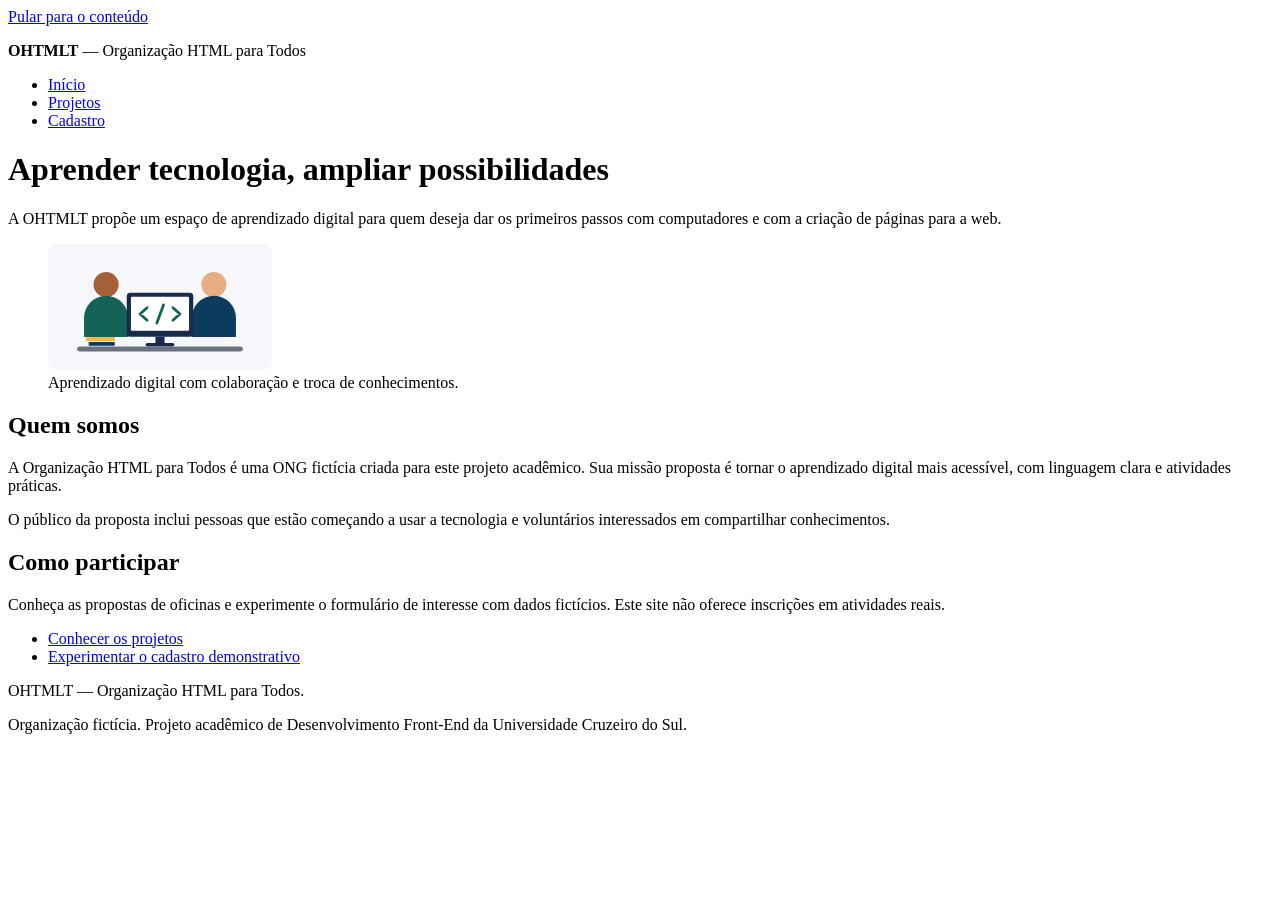
==== index.html @ e8594a90 "feat(html): adiciona páginas semânticas da OHTMLT" ====
<!doctype html>
<html lang="pt-BR">
<head>
  <meta charset="utf-8">
  <meta name="viewport" content="width=device-width, initial-scale=1">
  <meta name="description" content="Conheça a OHTMLT, organização fictícia de inclusão e aprendizado digital.">
  <title>Início | OHTMLT</title>
  <link rel="icon" href="assets/imagens/inclusao-digital.svg" type="image/svg+xml">
</head>
<body>
  <a href="#conteudo">Pular para o conteúdo</a>
  <header>
    <p><strong>OHTMLT</strong> — Organização HTML para Todos</p>
    <nav aria-label="Navegação principal">
      <ul>
        <li><a href="index.html" aria-current="page">Início</a></li>
        <li><a href="projetos.html">Projetos</a></li>
        <li><a href="cadastro.html">Cadastro</a></li>
      </ul>
    </nav>
  </header>
  <main id="conteudo" tabindex="-1">
<h1>Aprender tecnologia, ampliar possibilidades</h1>
<p>A OHTMLT propõe um espaço de aprendizado digital para quem deseja dar os primeiros passos com computadores e com a criação de páginas para a web.</p>
<figure>
  <img src="assets/imagens/inclusao-digital.svg" width="224" height="126" alt="Ilustração de duas pessoas aprendendo juntas diante de um computador.">
  <figcaption>Aprendizado digital com colaboração e troca de conhecimentos.</figcaption>
</figure>
<section aria-labelledby="quem-somos">
  <h2 id="quem-somos">Quem somos</h2>
  <p>A Organização HTML para Todos é uma ONG fictícia criada para este projeto acadêmico. Sua missão proposta é tornar o aprendizado digital mais acessível, com linguagem clara e atividades práticas.</p>
  <p>O público da proposta inclui pessoas que estão começando a usar a tecnologia e voluntários interessados em compartilhar conhecimentos.</p>
</section>
<section aria-labelledby="como-participar">
  <h2 id="como-participar">Como participar</h2>
  <p>Conheça as propostas de oficinas e experimente o formulário de interesse com dados fictícios. Este site não oferece inscrições em atividades reais.</p>
  <ul>
    <li><a href="projetos.html">Conhecer os projetos</a></li>
    <li><a href="cadastro.html">Experimentar o cadastro demonstrativo</a></li>
  </ul>
</section>
  </main>
  <footer>
    <p>OHTMLT — Organização HTML para Todos.</p>
    <p>Organização fictícia. Projeto acadêmico de Desenvolvimento Front-End da Universidade Cruzeiro do Sul.</p>
  </footer>
</body>
</html>
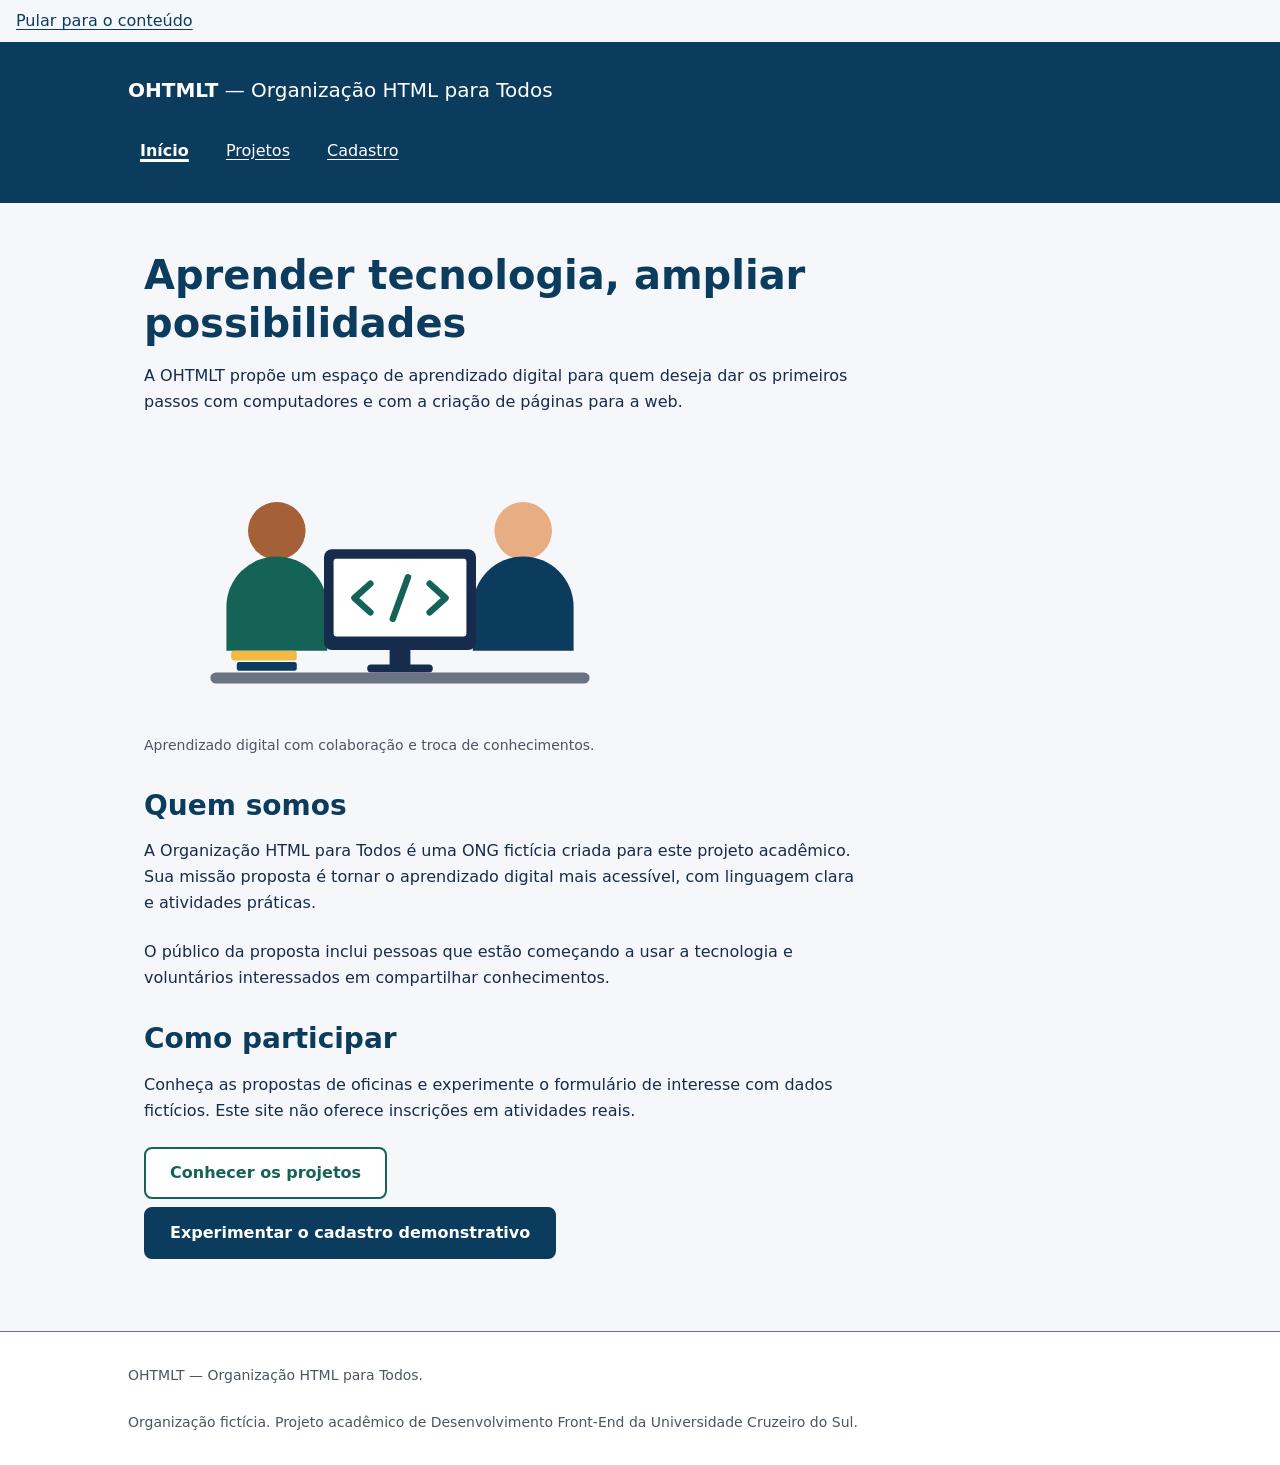
==== commit cc5fb78e: "feat(css): aplica Design System e documenta regras de uso" ====
--- a/index.html
+++ b/index.html
@@ -6,9 +6,10 @@
   <meta name="description" content="Conheça a OHTMLT, organização fictícia de inclusão e aprendizado digital.">
   <title>Início | OHTMLT</title>
   <link rel="icon" href="assets/imagens/inclusao-digital.svg" type="image/svg+xml">
+  <link rel="stylesheet" href="css/base.css">
 </head>
 <body>
-  <a href="#conteudo">Pular para o conteúdo</a>
+  <a class="pular-conteudo" href="#conteudo">Pular para o conteúdo</a>
   <header>
     <p><strong>OHTMLT</strong> — Organização HTML para Todos</p>
     <nav aria-label="Navegação principal">
@@ -20,25 +21,25 @@
     </nav>
   </header>
   <main id="conteudo" tabindex="-1">
-<h1>Aprender tecnologia, ampliar possibilidades</h1>
-<p>A OHTMLT propõe um espaço de aprendizado digital para quem deseja dar os primeiros passos com computadores e com a criação de páginas para a web.</p>
-<figure>
-  <img src="assets/imagens/inclusao-digital.svg" width="224" height="126" alt="Ilustração de duas pessoas aprendendo juntas diante de um computador.">
-  <figcaption>Aprendizado digital com colaboração e troca de conhecimentos.</figcaption>
-</figure>
-<section aria-labelledby="quem-somos">
-  <h2 id="quem-somos">Quem somos</h2>
-  <p>A Organização HTML para Todos é uma ONG fictícia criada para este projeto acadêmico. Sua missão proposta é tornar o aprendizado digital mais acessível, com linguagem clara e atividades práticas.</p>
-  <p>O público da proposta inclui pessoas que estão começando a usar a tecnologia e voluntários interessados em compartilhar conhecimentos.</p>
-</section>
-<section aria-labelledby="como-participar">
-  <h2 id="como-participar">Como participar</h2>
-  <p>Conheça as propostas de oficinas e experimente o formulário de interesse com dados fictícios. Este site não oferece inscrições em atividades reais.</p>
-  <ul>
-    <li><a href="projetos.html">Conhecer os projetos</a></li>
-    <li><a href="cadastro.html">Experimentar o cadastro demonstrativo</a></li>
-  </ul>
-</section>
+    <h1>Aprender tecnologia, ampliar possibilidades</h1>
+    <p>A OHTMLT propõe um espaço de aprendizado digital para quem deseja dar os primeiros passos com computadores e com a criação de páginas para a web.</p>
+    <figure>
+      <img src="assets/imagens/inclusao-digital.svg" width="224" height="126" alt="Ilustração de duas pessoas aprendendo juntas diante de um computador.">
+      <figcaption>Aprendizado digital com colaboração e troca de conhecimentos.</figcaption>
+    </figure>
+    <section aria-labelledby="quem-somos">
+      <h2 id="quem-somos">Quem somos</h2>
+      <p>A Organização HTML para Todos é uma ONG fictícia criada para este projeto acadêmico. Sua missão proposta é tornar o aprendizado digital mais acessível, com linguagem clara e atividades práticas.</p>
+      <p>O público da proposta inclui pessoas que estão começando a usar a tecnologia e voluntários interessados em compartilhar conhecimentos.</p>
+    </section>
+    <section aria-labelledby="como-participar">
+      <h2 id="como-participar">Como participar</h2>
+      <p>Conheça as propostas de oficinas e experimente o formulário de interesse com dados fictícios. Este site não oferece inscrições em atividades reais.</p>
+      <ul class="acoes">
+        <li><a class="botao botao--secundario" href="projetos.html">Conhecer os projetos</a></li>
+        <li><a class="botao" href="cadastro.html">Experimentar o cadastro demonstrativo</a></li>
+      </ul>
+    </section>
   </main>
   <footer>
     <p>OHTMLT — Organização HTML para Todos.</p>
--- a/css/base.css
+++ b/css/base.css
@@ -0,0 +1,334 @@
+:root {
+  color-scheme: light;
+
+  --cor-primaria: #0B3C5D;
+  --cor-primaria-hover: #072A42;
+  --cor-secundaria: #146356;
+  --cor-destaque: #F4B942;
+  --cor-fundo: #F5F7FA;
+  --cor-superficie: #FFFFFF;
+  --cor-texto: #172B4D;
+  --cor-texto-suave: #4B5563;
+  --cor-borda: #6B7280;
+  --cor-erro: #B42318;
+  --cor-sucesso: #166534;
+  --cor-foco: #1D4ED8;
+
+  --fonte-familia: system-ui, -apple-system, BlinkMacSystemFont, "Segoe UI", sans-serif;
+  --fonte-pequena: 0.875rem;
+  --fonte-corpo: 1rem;
+  --fonte-subtitulo: 1.25rem;
+  --fonte-secao: 1.75rem;
+  --fonte-titulo: 2.5rem;
+
+  --espaco-1: 0.25rem;
+  --espaco-2: 0.5rem;
+  --espaco-3: 0.75rem;
+  --espaco-4: 1rem;
+  --espaco-5: 1.5rem;
+  --espaco-6: 2rem;
+  --espaco-7: 3rem;
+  --espaco-8: 4rem;
+
+  --raio: 0.5rem;
+  --largura-conteudo: 64rem;
+  --largura-formulario: 44rem;
+}
+
+* {
+  box-sizing: border-box;
+}
+
+body {
+  margin: 0;
+  background: var(--cor-fundo);
+  color: var(--cor-texto);
+  font-family: var(--fonte-familia);
+  font-size: var(--fonte-corpo);
+  line-height: 1.6;
+  overflow-wrap: break-word;
+}
+
+h1,
+h2,
+h3 {
+  margin-block: 0 var(--espaco-4);
+  color: var(--cor-primaria);
+  line-height: 1.2;
+}
+
+h1 {
+  font-size: var(--fonte-titulo);
+}
+
+h2 {
+  font-size: var(--fonte-secao);
+}
+
+h3,
+legend {
+  font-size: var(--fonte-subtitulo);
+}
+
+p,
+ul,
+figure {
+  margin-block: 0 var(--espaco-5);
+}
+
+p {
+  max-inline-size: 70ch;
+}
+
+ul {
+  padding-inline-start: var(--espaco-5);
+}
+
+li + li {
+  margin-block-start: var(--espaco-2);
+}
+
+a {
+  color: var(--cor-primaria);
+  text-decoration: underline;
+  text-underline-offset: 0.2em;
+}
+
+a:hover,
+a:active {
+  color: var(--cor-primaria-hover);
+}
+
+:focus-visible {
+  outline: 3px solid var(--cor-foco);
+  outline-offset: 4px;
+}
+
+.pular-conteudo {
+  display: inline-block;
+  margin: var(--espaco-2) var(--espaco-4);
+}
+
+body > header {
+  padding: var(--espaco-6) var(--espaco-4);
+  background: var(--cor-primaria);
+  color: var(--cor-superficie);
+}
+
+header > p,
+nav,
+main,
+footer > p {
+  max-inline-size: var(--largura-conteudo);
+  margin-inline: auto;
+}
+
+header > p {
+  font-size: var(--fonte-subtitulo);
+}
+
+nav ul {
+  margin: 0;
+  padding: 0;
+  list-style: none;
+}
+
+nav li {
+  display: inline-block;
+  margin: 0 var(--espaco-2) 0 0;
+}
+
+nav a {
+  display: inline-block;
+  padding: var(--espaco-2) var(--espaco-3);
+  color: var(--cor-superficie);
+  border-radius: var(--raio);
+}
+
+nav a:hover,
+nav a:active {
+  color: var(--cor-destaque);
+}
+
+nav [aria-current="page"] {
+  font-weight: 700;
+  text-decoration-thickness: 3px;
+}
+
+header :focus-visible {
+  outline-color: var(--cor-destaque);
+}
+
+main {
+  padding: var(--espaco-7) var(--espaco-4);
+}
+
+section {
+  margin-block-start: var(--espaco-6);
+}
+
+article {
+  max-inline-size: 70ch;
+}
+
+article + article {
+  margin-block-start: var(--espaco-6);
+  padding-block-start: var(--espaco-5);
+  border-block-start: 1px solid var(--cor-borda);
+}
+
+figure {
+  margin-inline: 0;
+}
+
+img {
+  display: block;
+  max-inline-size: 100%;
+  block-size: auto;
+}
+
+figure img {
+  inline-size: 32rem;
+  margin-block-end: var(--espaco-2);
+  border-radius: var(--raio);
+}
+
+small,
+figcaption {
+  color: var(--cor-texto-suave);
+  font-size: var(--fonte-pequena);
+}
+
+.acoes {
+  padding: 0;
+  list-style: none;
+}
+
+.botao {
+  display: inline-block;
+  max-inline-size: 100%;
+  padding: var(--espaco-3) var(--espaco-5);
+  border: 2px solid var(--cor-primaria);
+  border-radius: var(--raio);
+  background: var(--cor-primaria);
+  color: var(--cor-superficie);
+  font: inherit;
+  font-weight: 700;
+  line-height: 1.5;
+  text-align: center;
+  text-decoration: none;
+  cursor: pointer;
+}
+
+.botao:hover:not(:disabled),
+.botao:active:not(:disabled) {
+  border-color: var(--cor-primaria-hover);
+  background: var(--cor-primaria-hover);
+  color: var(--cor-superficie);
+}
+
+.botao--secundario {
+  border-color: var(--cor-secundaria);
+  background: var(--cor-superficie);
+  color: var(--cor-secundaria);
+}
+
+.botao--secundario:hover:not(:disabled),
+.botao--secundario:active:not(:disabled) {
+  border-color: var(--cor-secundaria);
+  background: var(--cor-secundaria);
+  color: var(--cor-superficie);
+}
+
+.botao:disabled {
+  border-color: var(--cor-borda);
+  background: var(--cor-fundo);
+  color: var(--cor-texto-suave);
+  cursor: not-allowed;
+}
+
+form {
+  max-inline-size: var(--largura-formulario);
+}
+
+fieldset {
+  min-inline-size: 0;
+  margin: 0 0 var(--espaco-5);
+  padding: var(--espaco-5) var(--espaco-4);
+  border: 1px solid var(--cor-borda);
+  border-radius: var(--raio);
+  background: var(--cor-superficie);
+}
+
+legend {
+  max-inline-size: 100%;
+  overflow-wrap: anywhere;
+  padding-inline: var(--espaco-2);
+  color: var(--cor-primaria);
+  font-weight: 700;
+}
+
+fieldset p:last-child {
+  margin-block-end: 0;
+}
+
+label {
+  display: block;
+  margin-block-end: var(--espaco-2);
+  font-weight: 700;
+}
+
+input {
+  display: block;
+  inline-size: 100%;
+  min-inline-size: 0;
+  padding: var(--espaco-3) var(--espaco-4);
+  border: 2px solid var(--cor-borda);
+  border-radius: var(--raio);
+  background: var(--cor-superficie);
+  color: var(--cor-texto);
+  font: inherit;
+}
+
+input:user-invalid {
+  border-color: var(--cor-erro);
+}
+
+small {
+  display: block;
+  margin-block-start: var(--espaco-2);
+}
+
+.aviso {
+  padding: var(--espaco-5);
+  border-radius: var(--raio);
+  background: var(--cor-destaque);
+  color: var(--cor-texto);
+}
+
+.aviso strong {
+  display: block;
+  margin-block-end: var(--espaco-2);
+}
+
+.selo {
+  display: inline-block;
+  padding: var(--espaco-1) var(--espaco-3);
+  border-radius: var(--raio);
+  background: var(--cor-secundaria);
+  color: var(--cor-superficie);
+  font-size: var(--fonte-pequena);
+  font-weight: 700;
+}
+
+body > footer {
+  padding: var(--espaco-6) var(--espaco-4);
+  border-block-start: 1px solid var(--cor-borda);
+  background: var(--cor-superficie);
+  color: var(--cor-texto-suave);
+  font-size: var(--fonte-pequena);
+}
+
+footer p:last-child {
+  margin-block-end: 0;
+}
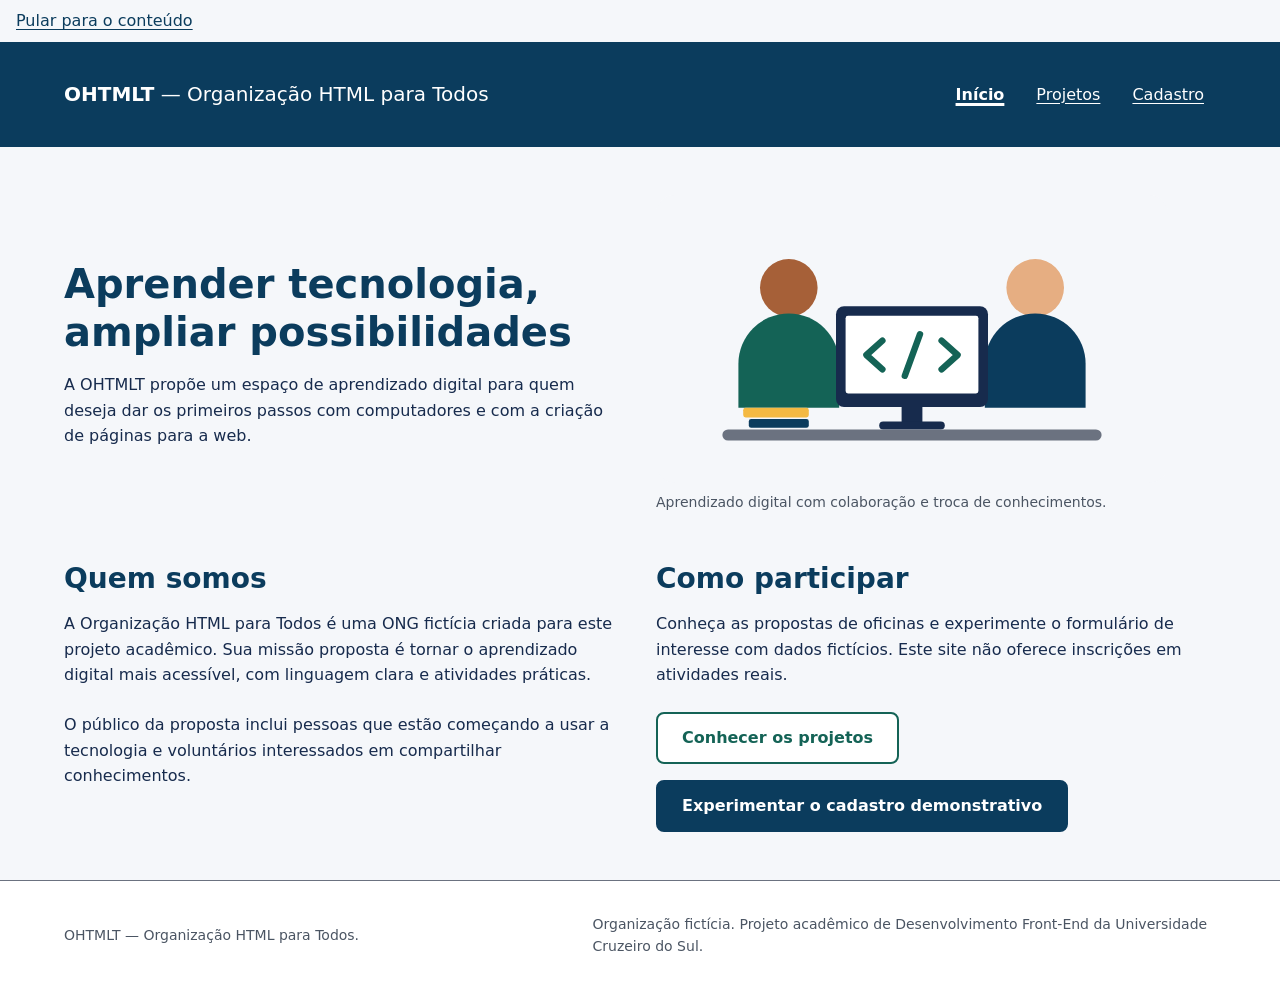
==== commit b52dbf4e: "feat(layout): adiciona Grid responsivo e cinco breakpoints" ====
--- a/index.html
+++ b/index.html
@@ -7,43 +7,54 @@
   <title>Início | OHTMLT</title>
   <link rel="icon" href="assets/imagens/inclusao-digital.svg" type="image/svg+xml">
   <link rel="stylesheet" href="css/base.css">
+  <link rel="stylesheet" href="css/layout.css">
 </head>
 <body>
   <a class="pular-conteudo" href="#conteudo">Pular para o conteúdo</a>
   <header>
-    <p><strong>OHTMLT</strong> — Organização HTML para Todos</p>
-    <nav aria-label="Navegação principal">
-      <ul>
-        <li><a href="index.html" aria-current="page">Início</a></li>
-        <li><a href="projetos.html">Projetos</a></li>
-        <li><a href="cadastro.html">Cadastro</a></li>
-      </ul>
-    </nav>
+    <div class="container cabecalho-conteudo">
+      <p class="marca"><strong>OHTMLT</strong> — Organização HTML para Todos</p>
+      <nav aria-label="Navegação principal">
+        <ul class="nav-list">
+          <li><a href="index.html" aria-current="page">Início</a></li>
+          <li><a href="projetos.html">Projetos</a></li>
+          <li><a href="cadastro.html">Cadastro</a></li>
+        </ul>
+      </nav>
+    </div>
   </header>
-  <main id="conteudo" tabindex="-1">
-    <h1>Aprender tecnologia, ampliar possibilidades</h1>
-    <p>A OHTMLT propõe um espaço de aprendizado digital para quem deseja dar os primeiros passos com computadores e com a criação de páginas para a web.</p>
-    <figure>
-      <img src="assets/imagens/inclusao-digital.svg" width="224" height="126" alt="Ilustração de duas pessoas aprendendo juntas diante de um computador.">
-      <figcaption>Aprendizado digital com colaboração e troca de conhecimentos.</figcaption>
-    </figure>
-    <section aria-labelledby="quem-somos">
-      <h2 id="quem-somos">Quem somos</h2>
-      <p>A Organização HTML para Todos é uma ONG fictícia criada para este projeto acadêmico. Sua missão proposta é tornar o aprendizado digital mais acessível, com linguagem clara e atividades práticas.</p>
-      <p>O público da proposta inclui pessoas que estão começando a usar a tecnologia e voluntários interessados em compartilhar conhecimentos.</p>
-    </section>
-    <section aria-labelledby="como-participar">
-      <h2 id="como-participar">Como participar</h2>
-      <p>Conheça as propostas de oficinas e experimente o formulário de interesse com dados fictícios. Este site não oferece inscrições em atividades reais.</p>
-      <ul class="acoes">
-        <li><a class="botao botao--secundario" href="projetos.html">Conhecer os projetos</a></li>
-        <li><a class="botao" href="cadastro.html">Experimentar o cadastro demonstrativo</a></li>
-      </ul>
-    </section>
+  <main id="conteudo" class="container" tabindex="-1">
+    <div class="grade apresentacao">
+      <div class="col-6">
+        <h1>Aprender tecnologia, ampliar possibilidades</h1>
+        <p>A OHTMLT propõe um espaço de aprendizado digital para quem deseja dar os primeiros passos com computadores e com a criação de páginas para a web.</p>
+      </div>
+      <figure class="col-6">
+        <img src="assets/imagens/inclusao-digital.svg" width="224" height="126" alt="Ilustração de duas pessoas aprendendo juntas diante de um computador.">
+        <figcaption>Aprendizado digital com colaboração e troca de conhecimentos.</figcaption>
+      </figure>
+    </div>
+    <div class="grade secoes-inicio">
+      <section class="col-6" aria-labelledby="quem-somos">
+        <h2 id="quem-somos">Quem somos</h2>
+        <p>A Organização HTML para Todos é uma ONG fictícia criada para este projeto acadêmico. Sua missão proposta é tornar o aprendizado digital mais acessível, com linguagem clara e atividades práticas.</p>
+        <p>O público da proposta inclui pessoas que estão começando a usar a tecnologia e voluntários interessados em compartilhar conhecimentos.</p>
+      </section>
+      <section class="col-6" aria-labelledby="como-participar">
+        <h2 id="como-participar">Como participar</h2>
+        <p>Conheça as propostas de oficinas e experimente o formulário de interesse com dados fictícios. Este site não oferece inscrições em atividades reais.</p>
+        <ul class="acoes">
+          <li><a class="botao botao--secundario" href="projetos.html">Conhecer os projetos</a></li>
+          <li><a class="botao" href="cadastro.html">Experimentar o cadastro demonstrativo</a></li>
+        </ul>
+      </section>
+    </div>
   </main>
   <footer>
-    <p>OHTMLT — Organização HTML para Todos.</p>
-    <p>Organização fictícia. Projeto acadêmico de Desenvolvimento Front-End da Universidade Cruzeiro do Sul.</p>
+    <div class="container rodape-conteudo">
+      <p>OHTMLT — Organização HTML para Todos.</p>
+      <p>Organização fictícia. Projeto acadêmico de Desenvolvimento Front-End da Universidade Cruzeiro do Sul.</p>
+    </div>
   </footer>
 </body>
 </html>
--- a/css/base.css
+++ b/css/base.css
@@ -31,8 +31,6 @@
   --espaco-8: 4rem;
 
   --raio: 0.5rem;
-  --largura-conteudo: 64rem;
-  --largura-formulario: 44rem;
 }
 
 * {
@@ -110,32 +108,16 @@
 }
 
 body > header {
-  padding: var(--espaco-6) var(--espaco-4);
   background: var(--cor-primaria);
   color: var(--cor-superficie);
 }
 
-header > p,
-nav,
-main,
-footer > p {
-  max-inline-size: var(--largura-conteudo);
-  margin-inline: auto;
-}
-
-header > p {
+.marca {
   font-size: var(--fonte-subtitulo);
 }
 
-nav ul {
-  margin: 0;
-  padding: 0;
+.nav-list {
   list-style: none;
-}
-
-nav li {
-  display: inline-block;
-  margin: 0 var(--espaco-2) 0 0;
 }
 
 nav a {
@@ -159,28 +141,6 @@
   outline-color: var(--cor-destaque);
 }
 
-main {
-  padding: var(--espaco-7) var(--espaco-4);
-}
-
-section {
-  margin-block-start: var(--espaco-6);
-}
-
-article {
-  max-inline-size: 70ch;
-}
-
-article + article {
-  margin-block-start: var(--espaco-6);
-  padding-block-start: var(--espaco-5);
-  border-block-start: 1px solid var(--cor-borda);
-}
-
-figure {
-  margin-inline: 0;
-}
-
 img {
   display: block;
   max-inline-size: 100%;
@@ -188,7 +148,6 @@
 }
 
 figure img {
-  inline-size: 32rem;
   margin-block-end: var(--espaco-2);
   border-radius: var(--raio);
 }
@@ -200,7 +159,6 @@
 }
 
 .acoes {
-  padding: 0;
   list-style: none;
 }
 
@@ -247,10 +205,6 @@
   cursor: not-allowed;
 }
 
-form {
-  max-inline-size: var(--largura-formulario);
-}
-
 fieldset {
   min-inline-size: 0;
   margin: 0 0 var(--espaco-5);
@@ -268,10 +222,6 @@
   font-weight: 700;
 }
 
-fieldset p:last-child {
-  margin-block-end: 0;
-}
-
 label {
   display: block;
   margin-block-end: var(--espaco-2);
@@ -322,13 +272,15 @@
 }
 
 body > footer {
-  padding: var(--espaco-6) var(--espaco-4);
   border-block-start: 1px solid var(--cor-borda);
   background: var(--cor-superficie);
   color: var(--cor-texto-suave);
   font-size: var(--fonte-pequena);
 }
 
-footer p:last-child {
-  margin-block-end: 0;
-}
+
+.projeto {
+  border: 1px solid var(--cor-borda);
+  border-radius: var(--raio);
+  background: var(--cor-superficie);
+}
--- a/css/layout.css
+++ b/css/layout.css
@@ -0,0 +1,194 @@
+:root {
+  --largura-conteudo: 64rem;
+  --largura-formulario: 44rem;
+  --margem-pagina: var(--espaco-4);
+  --intervalo-grid: var(--espaco-4);
+}
+
+.container {
+  inline-size: 100%;
+  max-inline-size: var(--largura-conteudo);
+  margin-inline: auto;
+  padding-inline: var(--margem-pagina);
+}
+
+body > header,
+body > footer {
+  padding-block: var(--espaco-6);
+}
+
+main {
+  padding-block: var(--espaco-7);
+}
+
+.cabecalho-conteudo,
+.rodape-conteudo {
+  display: flex;
+  flex-direction: column;
+  align-items: flex-start;
+  gap: var(--espaco-5);
+}
+
+.marca,
+.rodape-conteudo > p {
+  min-inline-size: 0;
+  margin: 0;
+}
+
+nav {
+  min-inline-size: 0;
+  max-inline-size: 100%;
+}
+
+.nav-list,
+.acoes {
+  display: flex;
+  flex-wrap: wrap;
+  align-items: center;
+  gap: var(--espaco-2);
+  margin: 0;
+  padding: 0;
+}
+
+.nav-list > li,
+.acoes > li {
+  min-inline-size: 0;
+  max-inline-size: 100%;
+  margin: 0;
+}
+
+.acoes {
+  gap: var(--espaco-4);
+}
+
+.grade {
+  display: grid;
+  grid-template-columns: repeat(12, minmax(0, 1fr));
+  gap: var(--intervalo-grid);
+  column-gap: 0;
+}
+
+.grade > * {
+  min-inline-size: 0;
+}
+
+.col-12,
+.col-6,
+.col-4 {
+  grid-column: span 12;
+}
+
+.apresentacao {
+  align-items: center;
+}
+
+.apresentacao p:last-child,
+.apresentacao > figure,
+.grade > h2 {
+  margin: 0;
+}
+
+figure img {
+  inline-size: 32rem;
+}
+
+.secoes-inicio {
+  margin-block-start: var(--espaco-7);
+}
+
+main > section,
+.cadastro-conteudo > section {
+  margin-block-start: var(--espaco-6);
+}
+
+.projeto {
+  display: flex;
+  flex-direction: column;
+  align-items: flex-start;
+  gap: var(--espaco-4);
+  padding: var(--espaco-5);
+}
+
+.projeto > * {
+  min-inline-size: 0;
+  max-inline-size: 100%;
+  margin: 0;
+}
+
+.projeto > a {
+  margin-block-start: auto;
+}
+
+.cadastro-conteudo {
+  max-inline-size: var(--largura-formulario);
+  margin-inline: auto;
+}
+
+.campos > p {
+  max-inline-size: none;
+  margin: 0;
+}
+
+@media (min-width: 480px) {
+  :root {
+    --margem-pagina: var(--espaco-5);
+    --intervalo-grid: var(--espaco-5);
+  }
+}
+
+@media (min-width: 768px) {
+  .grade {
+    column-gap: var(--intervalo-grid);
+  }
+
+  .col-6,
+  .col-4 {
+    grid-column: span 6;
+  }
+
+  .cabecalho-conteudo,
+  .rodape-conteudo {
+    flex-direction: row;
+    flex-wrap: wrap;
+    align-items: center;
+    justify-content: space-between;
+  }
+
+  .marca {
+    flex: 1 1 20rem;
+  }
+
+  .rodape-conteudo > p:first-child {
+    flex: 0 1 20rem;
+  }
+
+  .rodape-conteudo > p:last-child {
+    flex: 1 1 26rem;
+  }
+}
+
+@media (min-width: 992px) {
+  .col-4 {
+    grid-column: span 4;
+  }
+}
+
+@media (min-width: 1200px) {
+  :root {
+    --largura-conteudo: 76rem;
+    --margem-pagina: var(--espaco-6);
+    --intervalo-grid: var(--espaco-6);
+  }
+}
+
+@media (min-width: 1440px) {
+  :root {
+    --largura-conteudo: 80rem;
+    --margem-pagina: var(--espaco-7);
+    --intervalo-grid: var(--espaco-7);
+  }
+
+  main {
+    padding-block: var(--espaco-8);
+  }
+}
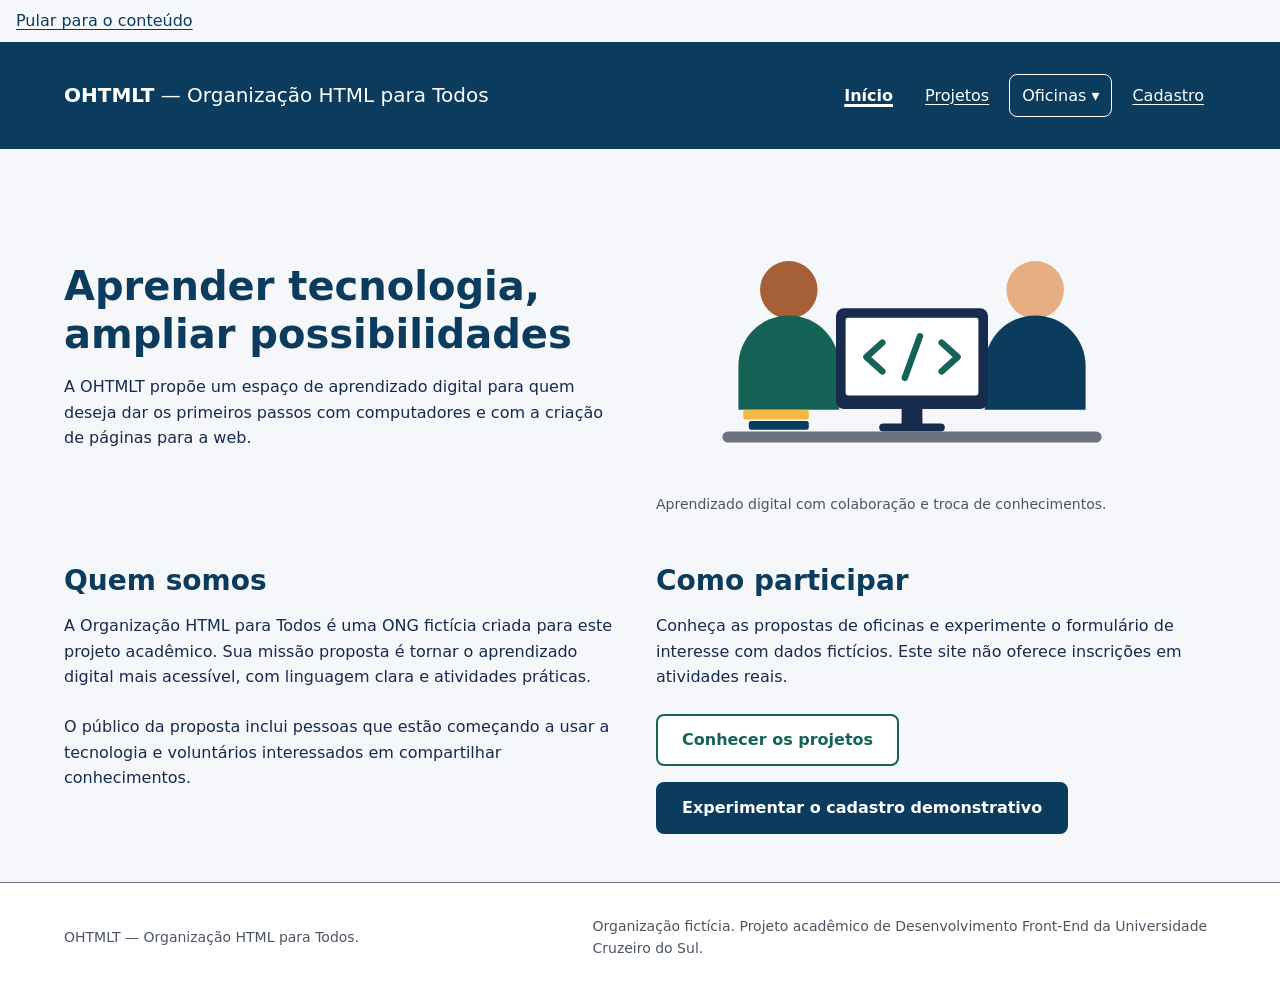
==== commit 831c1957: "feat(componentes): adiciona menus, estados e modal de confirmação" ====
--- a/index.html
+++ b/index.html
@@ -8,6 +8,8 @@
   <link rel="icon" href="assets/imagens/inclusao-digital.svg" type="image/svg+xml">
   <link rel="stylesheet" href="css/base.css">
   <link rel="stylesheet" href="css/layout.css">
+  <link rel="stylesheet" href="css/components.css">
+  <script type="module" src="js/main.js"></script>
 </head>
 <body>
   <a class="pular-conteudo" href="#conteudo">Pular para o conteúdo</a>
@@ -15,9 +17,20 @@
     <div class="container cabecalho-conteudo">
       <p class="marca"><strong>OHTMLT</strong> — Organização HTML para Todos</p>
       <nav aria-label="Navegação principal">
-        <ul class="nav-list">
+        <button type="button" class="menu-toggle" aria-controls="menu-principal" aria-expanded="false" hidden><span aria-hidden="true">☰</span> Menu</button>
+        <ul id="menu-principal" class="nav-list">
           <li><a href="index.html" aria-current="page">Início</a></li>
-          <li><a href="projetos.html">Projetos</a></li>
+          <li class="nav-item">
+            <div class="nav-projetos">
+              <a href="projetos.html">Projetos</a>
+              <button type="button" class="submenu-toggle" aria-controls="submenu-oficinas" aria-expanded="false" hidden>Oficinas <span aria-hidden="true">▾</span></button>
+            </div>
+            <ul id="submenu-oficinas" class="submenu">
+              <li><a href="projetos.html#primeiros-passos">Primeiros passos digitais</a></li>
+              <li><a href="projetos.html#html-para-todos">HTML para todos</a></li>
+              <li><a href="projetos.html#aprender-em-rede">Aprender em rede</a></li>
+            </ul>
+          </li>
           <li><a href="cadastro.html">Cadastro</a></li>
         </ul>
       </nav>
--- a/css/base.css
+++ b/css/base.css
@@ -116,27 +116,6 @@
   font-size: var(--fonte-subtitulo);
 }
 
-.nav-list {
-  list-style: none;
-}
-
-nav a {
-  display: inline-block;
-  padding: var(--espaco-2) var(--espaco-3);
-  color: var(--cor-superficie);
-  border-radius: var(--raio);
-}
-
-nav a:hover,
-nav a:active {
-  color: var(--cor-destaque);
-}
-
-nav [aria-current="page"] {
-  font-weight: 700;
-  text-decoration-thickness: 3px;
-}
-
 header :focus-visible {
   outline-color: var(--cor-destaque);
 }
@@ -162,115 +141,6 @@
   list-style: none;
 }
 
-.botao {
-  display: inline-block;
-  max-inline-size: 100%;
-  padding: var(--espaco-3) var(--espaco-5);
-  border: 2px solid var(--cor-primaria);
-  border-radius: var(--raio);
-  background: var(--cor-primaria);
-  color: var(--cor-superficie);
-  font: inherit;
-  font-weight: 700;
-  line-height: 1.5;
-  text-align: center;
-  text-decoration: none;
-  cursor: pointer;
-}
-
-.botao:hover:not(:disabled),
-.botao:active:not(:disabled) {
-  border-color: var(--cor-primaria-hover);
-  background: var(--cor-primaria-hover);
-  color: var(--cor-superficie);
-}
-
-.botao--secundario {
-  border-color: var(--cor-secundaria);
-  background: var(--cor-superficie);
-  color: var(--cor-secundaria);
-}
-
-.botao--secundario:hover:not(:disabled),
-.botao--secundario:active:not(:disabled) {
-  border-color: var(--cor-secundaria);
-  background: var(--cor-secundaria);
-  color: var(--cor-superficie);
-}
-
-.botao:disabled {
-  border-color: var(--cor-borda);
-  background: var(--cor-fundo);
-  color: var(--cor-texto-suave);
-  cursor: not-allowed;
-}
-
-fieldset {
-  min-inline-size: 0;
-  margin: 0 0 var(--espaco-5);
-  padding: var(--espaco-5) var(--espaco-4);
-  border: 1px solid var(--cor-borda);
-  border-radius: var(--raio);
-  background: var(--cor-superficie);
-}
-
-legend {
-  max-inline-size: 100%;
-  overflow-wrap: anywhere;
-  padding-inline: var(--espaco-2);
-  color: var(--cor-primaria);
-  font-weight: 700;
-}
-
-label {
-  display: block;
-  margin-block-end: var(--espaco-2);
-  font-weight: 700;
-}
-
-input {
-  display: block;
-  inline-size: 100%;
-  min-inline-size: 0;
-  padding: var(--espaco-3) var(--espaco-4);
-  border: 2px solid var(--cor-borda);
-  border-radius: var(--raio);
-  background: var(--cor-superficie);
-  color: var(--cor-texto);
-  font: inherit;
-}
-
-input:user-invalid {
-  border-color: var(--cor-erro);
-}
-
-small {
-  display: block;
-  margin-block-start: var(--espaco-2);
-}
-
-.aviso {
-  padding: var(--espaco-5);
-  border-radius: var(--raio);
-  background: var(--cor-destaque);
-  color: var(--cor-texto);
-}
-
-.aviso strong {
-  display: block;
-  margin-block-end: var(--espaco-2);
-}
-
-.selo {
-  display: inline-block;
-  padding: var(--espaco-1) var(--espaco-3);
-  border-radius: var(--raio);
-  background: var(--cor-secundaria);
-  color: var(--cor-superficie);
-  font-size: var(--fonte-pequena);
-  font-weight: 700;
-}
-
 body > footer {
   border-block-start: 1px solid var(--cor-borda);
   background: var(--cor-superficie);
@@ -279,8 +149,6 @@
 }
 
 
-.projeto {
-  border: 1px solid var(--cor-borda);
-  border-radius: var(--raio);
-  background: var(--cor-superficie);
+[hidden] {
+  display: none !important;
 }
--- a/css/layout.css
+++ b/css/layout.css
@@ -101,24 +101,6 @@
   margin-block-start: var(--espaco-6);
 }
 
-.projeto {
-  display: flex;
-  flex-direction: column;
-  align-items: flex-start;
-  gap: var(--espaco-4);
-  padding: var(--espaco-5);
-}
-
-.projeto > * {
-  min-inline-size: 0;
-  max-inline-size: 100%;
-  margin: 0;
-}
-
-.projeto > a {
-  margin-block-start: auto;
-}
-
 .cadastro-conteudo {
   max-inline-size: var(--largura-formulario);
   margin-inline: auto;
--- a/css/components.css
+++ b/css/components.css
@@ -0,0 +1,345 @@
+.nav-list {
+  list-style: none;
+}
+
+nav a {
+  display: inline-block;
+  padding: var(--espaco-2) var(--espaco-3);
+  color: var(--cor-superficie);
+  border-radius: var(--raio);
+}
+
+nav a:hover,
+nav a:active {
+  color: var(--cor-destaque);
+}
+
+nav [aria-current="page"] {
+  font-weight: 700;
+  text-decoration-thickness: 3px;
+}
+
+.botao {
+  display: inline-block;
+  max-inline-size: 100%;
+  padding: var(--espaco-3) var(--espaco-5);
+  border: 2px solid var(--cor-primaria);
+  border-radius: var(--raio);
+  background: var(--cor-primaria);
+  color: var(--cor-superficie);
+  font: inherit;
+  font-weight: 700;
+  line-height: 1.5;
+  text-align: center;
+  text-decoration: none;
+  cursor: pointer;
+}
+
+.botao:hover:not(:disabled),
+.botao:active:not(:disabled) {
+  border-color: var(--cor-primaria-hover);
+  background: var(--cor-primaria-hover);
+  color: var(--cor-superficie);
+}
+
+.botao--secundario {
+  border-color: var(--cor-secundaria);
+  background: var(--cor-superficie);
+  color: var(--cor-secundaria);
+}
+
+.botao--secundario:hover:not(:disabled),
+.botao--secundario:active:not(:disabled) {
+  border-color: var(--cor-secundaria);
+  background: var(--cor-secundaria);
+  color: var(--cor-superficie);
+}
+
+.botao:disabled {
+  border-color: var(--cor-borda);
+  background: var(--cor-fundo);
+  color: var(--cor-texto-suave);
+  cursor: not-allowed;
+}
+
+fieldset {
+  min-inline-size: 0;
+  margin: 0 0 var(--espaco-5);
+  padding: var(--espaco-5) var(--espaco-4);
+  border: 1px solid var(--cor-borda);
+  border-radius: var(--raio);
+  background: var(--cor-superficie);
+}
+
+legend {
+  max-inline-size: 100%;
+  overflow-wrap: anywhere;
+  padding-inline: var(--espaco-2);
+  color: var(--cor-primaria);
+  font-weight: 700;
+}
+
+label {
+  display: block;
+  margin-block-end: var(--espaco-2);
+  font-weight: 700;
+}
+
+input {
+  display: block;
+  inline-size: 100%;
+  min-inline-size: 0;
+  padding: var(--espaco-3) var(--espaco-4);
+  border: 2px solid var(--cor-borda);
+  border-radius: var(--raio);
+  background: var(--cor-superficie);
+  color: var(--cor-texto);
+  font: inherit;
+}
+
+small {
+  display: block;
+  margin-block-start: var(--espaco-2);
+}
+
+.aviso {
+  padding: var(--espaco-5);
+  border-radius: var(--raio);
+  background: var(--cor-destaque);
+  color: var(--cor-texto);
+}
+
+.aviso strong {
+  display: block;
+  margin-block-end: var(--espaco-2);
+}
+
+.selo {
+  display: inline-block;
+  padding: var(--espaco-1) var(--espaco-3);
+  border-radius: var(--raio);
+  background: var(--cor-secundaria);
+  color: var(--cor-superficie);
+  font-size: var(--fonte-pequena);
+  font-weight: 700;
+}
+
+.projeto {
+  border: 1px solid var(--cor-borda);
+  border-radius: var(--raio);
+  background: var(--cor-superficie);
+}
+
+.projeto {
+  display: flex;
+  flex-direction: column;
+  align-items: flex-start;
+  gap: var(--espaco-4);
+  padding: var(--espaco-5);
+}
+
+.projeto > * {
+  min-inline-size: 0;
+  max-inline-size: 100%;
+  margin: 0;
+}
+
+.projeto > a {
+  margin-block-start: auto;
+}
+
+
+/* O atributo hidden é controlado pelo mesmo módulo que atualiza aria-expanded. */
+nav {
+  position: relative;
+}
+
+.nav-list {
+  align-items: flex-start;
+  flex-direction: column;
+  margin-block-start: var(--espaco-3);
+}
+
+.nav-item {
+  position: relative;
+}
+
+.nav-projetos {
+  display: flex;
+  flex-wrap: wrap;
+  align-items: center;
+  gap: var(--espaco-2);
+}
+
+.menu-toggle,
+.submenu-toggle {
+  max-inline-size: 100%;
+  padding: var(--espaco-2) var(--espaco-3);
+  border: 1px solid var(--cor-superficie);
+  border-radius: var(--raio);
+  background: var(--cor-primaria);
+  color: var(--cor-superficie);
+  font: inherit;
+  cursor: pointer;
+}
+
+.menu-toggle:hover,
+.menu-toggle:active,
+.nav-item:hover .submenu-toggle,
+.nav-item:focus-within .submenu-toggle {
+  background: var(--cor-primaria-hover);
+}
+
+.submenu {
+  max-inline-size: 100%;
+  margin: var(--espaco-2) 0 0;
+  padding: var(--espaco-2);
+  border: 1px solid var(--cor-superficie);
+  border-radius: var(--raio);
+  background: var(--cor-primaria);
+  list-style: none;
+}
+
+.submenu a {
+  display: block;
+}
+
+.submenu-toggle span {
+  display: inline-block;
+  transition: transform 150ms ease;
+}
+
+.submenu-toggle[aria-expanded="true"] span {
+  transform: rotate(180deg);
+}
+
+.botao,
+.menu-toggle,
+.submenu-toggle,
+nav a,
+input {
+  transition: background-color 150ms ease, color 150ms ease, border-color 150ms ease;
+}
+
+.botao:active:not(:disabled),
+.menu-toggle:active,
+.submenu-toggle:active {
+  box-shadow: inset 0 0 0 2px currentColor;
+}
+
+input:hover:not(:disabled) {
+  border-color: var(--cor-primaria);
+}
+
+input:active:not(:disabled) {
+  border-color: var(--cor-foco);
+}
+
+input:disabled {
+  background: var(--cor-fundo);
+  color: var(--cor-texto-suave);
+  cursor: not-allowed;
+}
+
+input:user-valid:not(:disabled) {
+  border-color: var(--cor-sucesso);
+}
+
+input:user-invalid:not(:disabled) {
+  border-color: var(--cor-erro);
+}
+
+.campo-feedback {
+  display: none;
+  font-weight: 700;
+}
+
+input:user-valid ~ .campo-status .campo-feedback--sucesso {
+  display: block;
+  color: var(--cor-sucesso);
+}
+
+input:user-invalid ~ .campo-status .campo-feedback--erro {
+  display: block;
+  color: var(--cor-erro);
+}
+
+.projeto__imagem {
+  inline-size: 100%;
+  aspect-ratio: 16 / 9;
+  object-fit: contain;
+  border-radius: var(--raio);
+  background: var(--cor-fundo);
+}
+
+.alerta {
+  margin-block: var(--espaco-5) 0;
+  padding: var(--espaco-4);
+  border: 2px solid currentColor;
+  border-radius: var(--raio);
+  background: var(--cor-superficie);
+}
+
+.alerta--sucesso {
+  color: var(--cor-sucesso);
+}
+
+.modal {
+  inline-size: calc(100% - var(--espaco-4));
+  max-inline-size: 32rem;
+  max-block-size: calc(100% - var(--espaco-6));
+  padding: var(--espaco-3);
+  border: 2px solid var(--cor-borda);
+  border-radius: var(--raio);
+  background: var(--cor-superficie);
+  color: var(--cor-texto);
+  overflow: auto;
+}
+
+.modal::backdrop {
+  background: rgb(11 60 93 / 70%);
+}
+
+.modal h2 {
+  font-size: var(--fonte-subtitulo);
+}
+
+.modal .botao {
+  padding-inline: var(--espaco-2);
+}
+
+.modal .acoes {
+  align-items: stretch;
+}
+
+.modal .acoes > * {
+  min-inline-size: 0;
+}
+
+@media (min-width: 768px) {
+  .nav-list {
+    flex-direction: row;
+    align-items: center;
+    margin-block-start: 0;
+  }
+
+  [data-menu-ativo] .submenu {
+    position: absolute;
+    z-index: 1;
+    inset-block-start: 100%;
+    inset-inline-end: 0;
+    inline-size: 18rem;
+    max-inline-size: min(18rem, 80vw);
+  }
+}
+
+@media (prefers-reduced-motion: reduce) {
+  .botao,
+  .menu-toggle,
+  .submenu-toggle,
+  .submenu-toggle span,
+  nav a,
+  input {
+    transition: none;
+  }
+}
